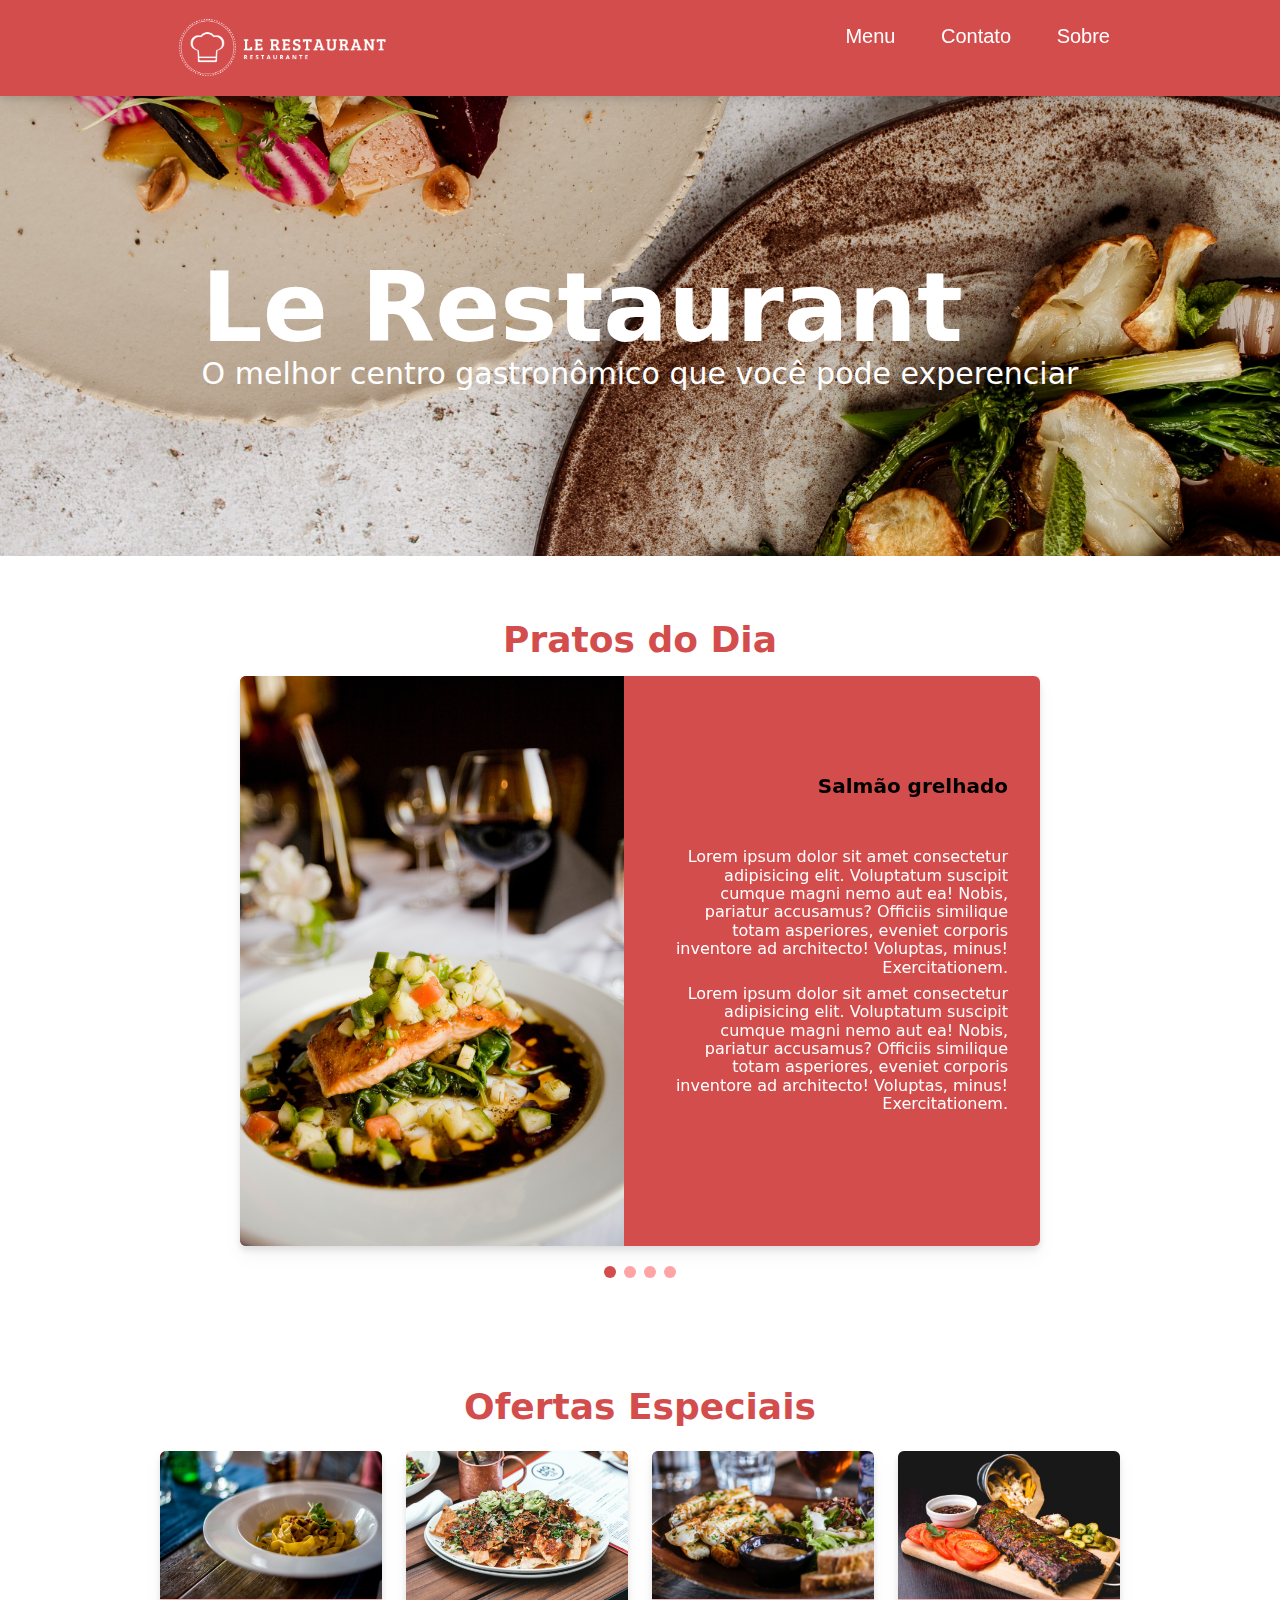
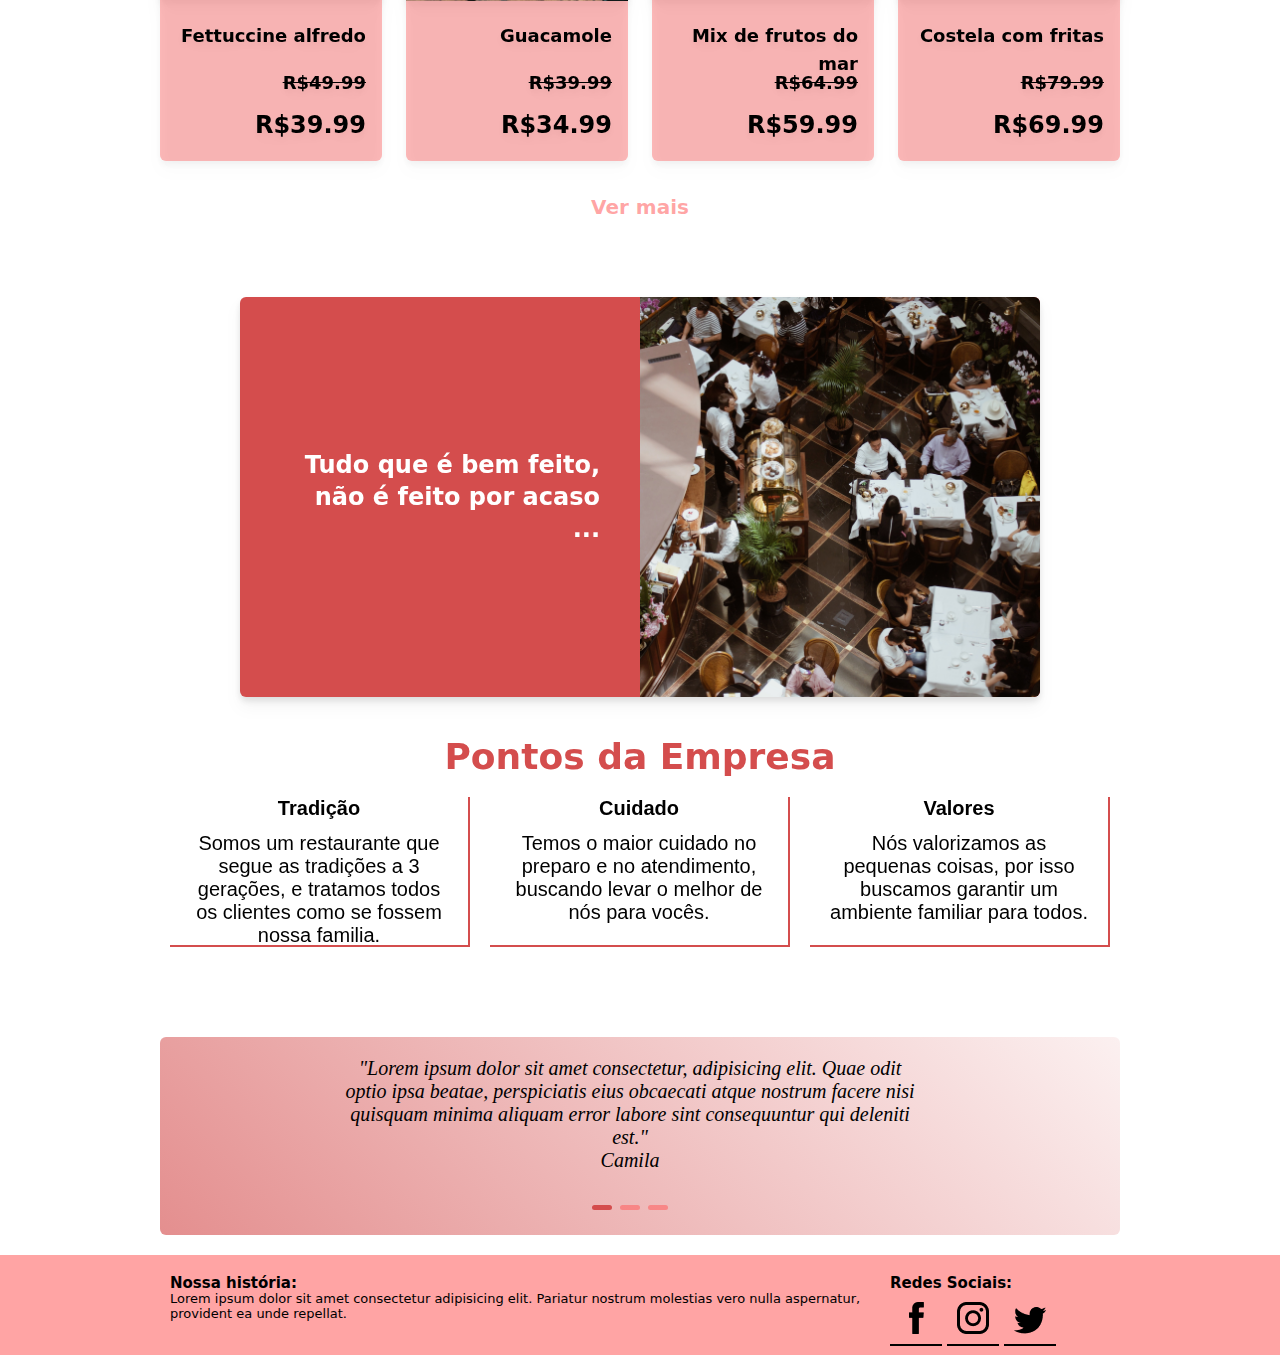
==== index.html @ f3f6143a "Organização dos arquivos src" ====
<!DOCTYPE html>
<html lang="pt-br">
  <head>
    <meta charset="UTF-8" />
    <meta http-equiv="X-UA-Compatible" content="IE=edge" />
    <meta name="viewport" content="width=device-width, initial-scale=1.0" />

    <title>Restaurante</title>

    <link rel="stylesheet" href="dist/output.css" />
    <link rel="stylesheet" href="css/style_raw.css" />
    <link rel="shortcut icon" href="img/favicon.ico" />

    <link
      rel="stylesheet"
      href="https://cdnjs.cloudflare.com/ajax/libs/font-awesome/4.7.0/css/font-awesome.min.css"
    />

    <script>
      document.documentElement.classList.add("js");
    </script>
  </head>

  <body>
    <header class="header drop-shadow-lg">
      <div class="container">
        <div class="nav-pc">
          <a href="index.html" class="grid-4 logo"
            ><img src="img/logo.png"
          /></a>
          <nav class="grid-12 navbar">
            <ul>
              <li><a href="src/menu.html">Menu</a></li>
              <li><a href="src/contato.html">Contato</a></li>
              <li><a href="src/sobre.html">Sobre</a></li>
            </ul>
          </nav>
        </div>

        <div class="nav-mb">
          <nav>
            <div class="navbar-h">
              <div class="container nav-container">
                <div>
                  <a href="src/home.html" class="grid-4 logo"
                    ><img src="img/logo.png"
                  /></a>
                </div>
                <input class="checkbox" type="checkbox" name="" id="" />
                <div class="hamburger-lines">
                  <span class="line line1"></span>
                  <span class="line line2"></span>
                  <span class="line line3"></span>
                </div>
                <div class="menu-items">
                  <a href="src/menu.html">Menu</a>
                  <a href="src/contato.html">Contato</a>
                  <a href="src/sobre.html">Sobre</a>
                </div>
              </div>
            </div>
          </nav>
        </div>
      </div>
    </header>

    <!--INTRODUÇÃO-->
    <div
      style="
        background: url(../img/prato-introducao.jpg) center no-repeat;
        width: 100%;
        background-size: cover;
        height: 460px;
      "
      data-anime="300"
      class="fadeInDown"
    >
      <div
        class="container max-w-5xl mx-auto px-4 h-full flex items-center justify-center"
      >
        <div>
          <h1
            data-anime="600"
            class="md:text-8xl text-6xl text-white font-extrabold fadeInDown"
          >
            Le Restaurant
          </h1>

          <p
            data-anime="900"
            class="md:text-3xl text-2xl text-white fadeInDown"
          >
            O melhor centro gastronômico que você pode experenciar
          </p>
        </div>
      </div>
    </div>
    <!--/ INTRODUÇÃO -->

    <!-- Pratos da Casa -->
    <div
      data-anime="1200"
      class="container flex items-center justify-center fadeInDown pratos-da-casa"
    >
      <div>
        <h2 class="mt-16 text-center font-extrabold text-4xl subtitulo">
          Pratos do Dia
        </h2>

        <ul class="my-4" data-slide="pratos-do-dia">
          <li>
            <div
              class="pratos-casa drop-shadow-lg rounded-md md:w-96 grid grid-gap-4 md:grid-cols-2 grid-rows-2"
            >
              <div class="rounded-md truncate flex items-center row-span-2">
                <img src="img/prato01.jpg" class="lg:w-96 sm:w-fit sm:h-fit" />
              </div>

              <div
                class="flex items-center md:text-right text-center md:px-0 px-40 py-10 md:py-24 grid grid-gap-2 md:h-max md:mr-8 ml-4"
              >
                <div class="text-xl font-extrabold md:mb-10">
                  Salmão grelhado
                </div>
                <div class="text-m font-medium mt-2">
                  <p>
                    Lorem ipsum dolor sit amet consectetur adipisicing elit.
                    Voluptatum suscipit cumque magni nemo aut ea! Nobis,
                    pariatur accusamus? Officiis similique totam asperiores,
                    eveniet corporis inventore ad architecto! Voluptas, minus!
                    Exercitationem.
                  </p>
                  <p class="mt-2">
                    Lorem ipsum dolor sit amet consectetur adipisicing elit.
                    Voluptatum suscipit cumque magni nemo aut ea! Nobis,
                    pariatur accusamus? Officiis similique totam asperiores,
                    eveniet corporis inventore ad architecto! Voluptas, minus!
                    Exercitationem.
                  </p>
                </div>
              </div>
            </div>
          </li>

          <li>
            <div
              class="pratos-casa drop-shadow-lg rounded-md md:w-96 grid grid-gap-4 md:grid-cols-2 grid-rows-2"
            >
              <div class="rounded-md truncate flex items-center row-span-2">
                <img src="img/prato02.jpg" class="lg:w-96 sm:w-fit sm:h-fit" />
              </div>

              <div
                class="flex items-center md:text-right text-center md:px-0 px-40 py-10 md:py-24 grid grid-gap-2 md:h-max md:mr-8 ml-4"
              >
                <div class="text-xl font-extrabold md:mb-10">
                  Torta de Frutas Vermelhas
                </div>
                <div class="text-m font-medium mt-2">
                  <p>
                    Lorem ipsum dolor sit amet consectetur adipisicing elit.
                    Voluptatum suscipit cumque magni nemo aut ea! Nobis,
                    pariatur accusamus? Officiis similique totam asperiores,
                    eveniet corporis inventore ad architecto! Voluptas, minus!
                    Exercitationem.
                  </p>
                  <p class="mt-2">
                    Lorem ipsum dolor sit amet consectetur adipisicing elit.
                    Voluptatum suscipit cumque magni nemo aut ea! Nobis,
                    pariatur accusamus? Officiis similique totam asperiores,
                    eveniet corporis inventore ad architecto! Voluptas, minus!
                    Exercitationem.
                  </p>
                </div>
              </div>
            </div>
          </li>

          <li>
            <div
              class="pratos-casa drop-shadow-lg rounded-md md:w-96 grid grid-gap-4 md:grid-cols-2 grid-rows-2"
            >
              <div class="rounded-md truncate flex items-center row-span-2">
                <img src="img/prato03.jpg" class="lg:w-96 sm:w-fit sm:h-fit" />
              </div>

              <div
                class="flex items-center md:text-right text-center md:px-0 px-40 py-10 md:py-24 grid grid-gap-2 md:h-max md:mr-8 ml-4"
              >
                <div class="text-xl font-extrabold md:mb-10">
                  Sanduíche Natural
                </div>
                <div class="text-m font-medium mt-2">
                  <p>
                    Lorem ipsum dolor sit amet consectetur adipisicing elit.
                    Voluptatum suscipit cumque magni nemo aut ea! Nobis,
                    pariatur accusamus? Officiis similique totam asperiores,
                    eveniet corporis inventore ad architecto! Voluptas, minus!
                    Exercitationem.
                  </p>
                  <p class="mt-2">
                    Lorem ipsum dolor sit amet consectetur adipisicing elit.
                    Voluptatum suscipit cumque magni nemo aut ea! Nobis,
                    pariatur accusamus? Officiis similique totam asperiores,
                    eveniet corporis inventore ad architecto! Voluptas, minus!
                    Exercitationem.
                  </p>
                </div>
              </div>
            </div>
          </li>

          <li>
            <div
              class="pratos-casa drop-shadow-lg rounded-md md:w-96 grid grid-gap-4 md:grid-cols-2 grid-rows-2"
            >
              <div class="rounded-md truncate flex items-center row-span-2">
                <img src="img/prato04.jpg" class="lg:w-96 sm:w-fit sm:h-fit" />
              </div>

              <div
                class="flex items-center md:text-right text-center md:px-0 px-40 py-10 md:py-24 grid grid-gap-2 md:h-max md:mr-8 ml-4"
              >
                <div class="text-xl font-extrabold md:mb-10">
                  Caldo de Abóbora
                </div>
                <div class="text-m font-medium mt-2">
                  <p>
                    Lorem ipsum dolor sit amet consectetur adipisicing elit.
                    Voluptatum suscipit cumque magni nemo aut ea! Nobis,
                    pariatur accusamus? Officiis similique totam asperiores,
                    eveniet corporis inventore ad architecto! Voluptas, minus!
                    Exercitationem.
                  </p>
                  <p class="mt-2">
                    Lorem ipsum dolor sit amet consectetur adipisicing elit.
                    Voluptatum suscipit cumque magni nemo aut ea! Nobis,
                    pariatur accusamus? Officiis similique totam asperiores,
                    eveniet corporis inventore ad architecto! Voluptas, minus!
                    Exercitationem.
                  </p>
                </div>
              </div>
            </div>
          </li>
        </ul>
      </div>
    </div>
    <!--/ Pratos da Casa -->

    <!-- Ofertas diárias-->
    <div class="container">
      <h2 class="mb-6 mt-16 text-center font-extrabold text-4xl subtitulo">
        Ofertas Especiais
      </h2>

      <div
        class="grid md:grid-cols-4 md:grid-rows-1 grid-cols-2 grid-rows-2 gap-6"
      >
        <div
          class="grid grid-rows-6 grid-gap-2 pratos-oferta drop-shadow-lg rounded-md"
        >
          <div class="row-span-3 rounded-t-md truncate">
            <img src="img/oferta01.jpg" />
          </div>
          <di class="text-right mt-4 mr-4">
            <p class="text-lg font-bold">Fettuccine alfredo</p>
          </di>
          <di class="text-right mt-3 mr-4">
            <p class="text-lg font-bold line-through">R$49.99</p>
          </di>
          <di class="text-right mr-4">
            <p class="text-2xl font-extrabold">R$39.99</p>
          </di>
        </div>

        <div
          class="grid grid-rows-6 grid-gap-2 pratos-oferta drop-shadow-lg rounded-md"
        >
          <div class="row-span-3 rounded-t-md truncate w-full">
            <img src="img/oferta02.jpg" />
          </div>
          <di class="text-right mt-4 mr-4">
            <p class="text-lg font-bold">Guacamole</p>
          </di>
          <di class="text-right mt-3 mr-4">
            <p class="text-lg font-bold line-through">R$39.99</p>
          </di>
          <di class="text-right mr-4">
            <p class="text-2xl font-extrabold">R$34.99</p>
          </di>
        </div>

        <div
          class="grid grid-rows-6 grid-gap-2 pratos-oferta drop-shadow-lg rounded-md"
        >
          <div class="row-span-3 rounded-t-md truncate">
            <img src="img/oferta03.jpg" />
          </div>
          <di class="text-right mt-4 mr-4">
            <p class="text-lg font-bold">Mix de frutos do mar</p>
          </di>
          <di class="text-right mt-3 mr-4">
            <p class="text-lg font-bold line-through">R$64.99</p>
          </di>
          <di class="text-right mr-4">
            <p class="text-2xl font-extrabold">R$59.99</p>
          </di>
        </div>

        <div
          class="grid grid-rows-6 grid-gap-2 pratos-oferta drop-shadow-lg rounded-md"
        >
          <div class="row-span-3 rounded-t-md truncate">
            <img src="img/oferta04.jpg" />
          </div>
          <di class="text-right mt-4 mr-4">
            <p class="text-lg font-bold">Costela com fritas</p>
          </di>
          <di class="text-right mt-3 mr-4">
            <p class="text-lg font-bold line-through">R$79.99</p>
          </di>
          <di class="text-right mr-4">
            <p class="text-2xl font-extrabold">R$69.99</p>
          </di>
        </div>
      </div>

      <div class="show-more flex justify-center items-center">
        <a href="src/menu.html">
          <button
            class="btn flex justify-center items-center text-xl font-extrabold px-4 py-8"
          >
            Ver mais
          </button>
        </a>
      </div>
    </div>
    <!--/ Ofertas diárias-->

    <!-- Chamada da apresentação -->
    <div class="container flex items-center justify-center fadeInDown">
      <div
        class="mt-16 call-apres drop-shadow-lg rounded-md grid grid-gap-4 grid-cols-2"
      >
        <div class="flex items-center text-right mx-10">
          <div class="text-2xl text-white font-extrabold">
            Tudo que é bem feito, não é feito por acaso ...
          </div>
        </div>

        <div class="rounded-r-md truncate">
          <img src="img/restaurante.jpg" class="md:w-full" />
        </div>
      </div>
    </div>
    <!--/ Chamada da apresentação -->

    <!-- Pontos da Empresa -->
    <div class="container pontos">
      <div class="grid-16 titulo">
        <h2 class="text-center font-extrabold text-4xl subtitulo">
          Pontos da Empresa
        </h2>
      </div>
      <div class="grid-1-3 pts">
        <h2 class="pb-3"><b>Tradição</b></h2>
        <p>
          Somos um restaurante que segue as tradições a 3 gerações, e tratamos
          todos os clientes como se fossem nossa familia.
        </p>
      </div>
      <div class="grid-1-3 pts">
        <h2 class="pb-3"><b>Cuidado</b></h2>
        <p>
          Temos o maior cuidado no preparo e no atendimento, buscando levar o
          melhor de nós para vocês.
        </p>
      </div>
      <div class="grid-1-3 pts">
        <h2 class="pb-3"><b>Valores</b></h2>
        <p>
          Nós valorizamos as pequenas coisas, por isso buscamos garantir um
          ambiente familiar para todos.
        </p>
      </div>
    </div>
    <!-- pontos empresa -->

    <!-- comentarios clientes -->
    <div class="container coment rounded-md italic mb-32 mt-16">
      <div>
        <ul data-slide="comentarios">
          <li>
            <div class="grid-10">
              <blockquote>
                <p class="titulo-cite">
                  "Lorem ipsum dolor sit amet consectetur, adipisicing elit.
                  Quae odit optio ipsa beatae, perspiciatis eius obcaecati atque
                  nostrum facere nisi quisquam minima aliquam error labore sint
                  consequuntur qui deleniti est."
                </p>
                <cite>Camila </cite>
              </blockquote>
            </div>
          </li>
          <li>
            <div class="grid-10">
              <blockquote>
                <p>
                  "Lorem ipsum dolor sit amet consectetur, adipisicing elit.
                  Quae odit optio ipsa beatae, perspiciatis eius obcaecati atque
                  nostrum facere nisi quisquam minima aliquam error labore sint
                  consequuntur qui deleniti est."
                </p>
                <cite>Maria</cite>
              </blockquote>
            </div>
          </li>
          <li>
            <div class="grid-10">
              <blockquote>
                <p>
                  "Lorem ipsum dolor sit amet consectetur, adipisicing elit.
                  Quae odit optio ipsa beatae, perspiciatis eius obcaecati atque
                  nostrum facere nisi quisquam minima aliquam error labore sint
                  consequuntur qui deleniti est."
                </p>
                <cite>Braga</cite>
              </blockquote>
            </div>
          </li>
        </ul>
      </div>
    </div>

    <footer class="footer">
      <div class="container">
        <div class="footer-contato grid-12">
          <h2>Nossa história:</h2>
          <p>
            Lorem ipsum dolor sit amet consectetur adipisicing elit. Pariatur
            nostrum molestias vero nulla aspernatur, provident ea unde repellat.
          </p>
        </div>
        <div class="footer_redes grid-4">
          <h2 class="t-social">Redes Sociais:</h2>
          <ul>
            <li class="social">
              <a href="#"
                ><img src="img/redes-sociais/facebook 3.png" alt="Facebook"
              /></a>
            </li>
            <li class="social">
              <a href="#"
                ><img src="img/redes-sociais/instagram 1.png" alt=""
              /></a>
            </li>
            <li class="social">
              <a href="#"><img src="img/redes-sociais/Vector.png" alt="" /></a>
            </li>
          </ul>
        </div>
      </div>
    </footer>

    <script src="js/simple-slide.js"></script>
    <script src="js/hidden-content.js"></script>
    <script src="js/simple-anime.js"></script>
    <script src="js/script.js"></script>
  </body>
</html>
---- dist/output.css ----
/*
! tailwindcss v3.1.4 | MIT License | https://tailwindcss.com
*/

/*
1. Prevent padding and border from affecting element width. (https://github.com/mozdevs/cssremedy/issues/4)
2. Allow adding a border to an element by just adding a border-width. (https://github.com/tailwindcss/tailwindcss/pull/116)
*/

*,
::before,
::after {
  box-sizing: border-box;
  /* 1 */
  border-width: 0;
  /* 2 */
  border-style: solid;
  /* 2 */
  border-color: #e5e7eb;
  /* 2 */
}

::before,
::after {
  --tw-content: '';
}

/*
1. Use a consistent sensible line-height in all browsers.
2. Prevent adjustments of font size after orientation changes in iOS.
3. Use a more readable tab size.
4. Use the user's configured `sans` font-family by default.
*/

html {
  line-height: 1.5;
  /* 1 */
  -webkit-text-size-adjust: 100%;
  /* 2 */
  -moz-tab-size: 4;
  /* 3 */
  -o-tab-size: 4;
     tab-size: 4;
  /* 3 */
  font-family: ui-sans-serif, system-ui, -apple-system, BlinkMacSystemFont, "Segoe UI", Roboto, "Helvetica Neue", Arial, "Noto Sans", sans-serif, "Apple Color Emoji", "Segoe UI Emoji", "Segoe UI Symbol", "Noto Color Emoji";
  /* 4 */
}

/*
1. Remove the margin in all browsers.
2. Inherit line-height from `html` so users can set them as a class directly on the `html` element.
*/

body {
  margin: 0;
  /* 1 */
  line-height: inherit;
  /* 2 */
}

/*
1. Add the correct height in Firefox.
2. Correct the inheritance of border color in Firefox. (https://bugzilla.mozilla.org/show_bug.cgi?id=190655)
3. Ensure horizontal rules are visible by default.
*/

hr {
  height: 0;
  /* 1 */
  color: inherit;
  /* 2 */
  border-top-width: 1px;
  /* 3 */
}

/*
Add the correct text decoration in Chrome, Edge, and Safari.
*/

abbr:where([title]) {
  -webkit-text-decoration: underline dotted;
          text-decoration: underline dotted;
}

/*
Remove the default font size and weight for headings.
*/

h1,
h2,
h3,
h4,
h5,
h6 {
  font-size: inherit;
  font-weight: inherit;
}

/*
Reset links to optimize for opt-in styling instead of opt-out.
*/

a {
  color: inherit;
  text-decoration: inherit;
}

/*
Add the correct font weight in Edge and Safari.
*/

b,
strong {
  font-weight: bolder;
}

/*
1. Use the user's configured `mono` font family by default.
2. Correct the odd `em` font sizing in all browsers.
*/

code,
kbd,
samp,
pre {
  font-family: ui-monospace, SFMono-Regular, Menlo, Monaco, Consolas, "Liberation Mono", "Courier New", monospace;
  /* 1 */
  font-size: 1em;
  /* 2 */
}

/*
Add the correct font size in all browsers.
*/

small {
  font-size: 80%;
}

/*
Prevent `sub` and `sup` elements from affecting the line height in all browsers.
*/

sub,
sup {
  font-size: 75%;
  line-height: 0;
  position: relative;
  vertical-align: baseline;
}

sub {
  bottom: -0.25em;
}

sup {
  top: -0.5em;
}

/*
1. Remove text indentation from table contents in Chrome and Safari. (https://bugs.chromium.org/p/chromium/issues/detail?id=999088, https://bugs.webkit.org/show_bug.cgi?id=201297)
2. Correct table border color inheritance in all Chrome and Safari. (https://bugs.chromium.org/p/chromium/issues/detail?id=935729, https://bugs.webkit.org/show_bug.cgi?id=195016)
3. Remove gaps between table borders by default.
*/

table {
  text-indent: 0;
  /* 1 */
  border-color: inherit;
  /* 2 */
  border-collapse: collapse;
  /* 3 */
}

/*
1. Change the font styles in all browsers.
2. Remove the margin in Firefox and Safari.
3. Remove default padding in all browsers.
*/

button,
input,
optgroup,
select,
textarea {
  font-family: inherit;
  /* 1 */
  font-size: 100%;
  /* 1 */
  font-weight: inherit;
  /* 1 */
  line-height: inherit;
  /* 1 */
  color: inherit;
  /* 1 */
  margin: 0;
  /* 2 */
  padding: 0;
  /* 3 */
}

/*
Remove the inheritance of text transform in Edge and Firefox.
*/

button,
select {
  text-transform: none;
}

/*
1. Correct the inability to style clickable types in iOS and Safari.
2. Remove default button styles.
*/

button,
[type='button'],
[type='reset'],
[type='submit'] {
  -webkit-appearance: button;
  /* 1 */
  background-color: transparent;
  /* 2 */
  background-image: none;
  /* 2 */
}

/*
Use the modern Firefox focus style for all focusable elements.
*/

:-moz-focusring {
  outline: auto;
}

/*
Remove the additional `:invalid` styles in Firefox. (https://github.com/mozilla/gecko-dev/blob/2f9eacd9d3d995c937b4251a5557d95d494c9be1/layout/style/res/forms.css#L728-L737)
*/

:-moz-ui-invalid {
  box-shadow: none;
}

/*
Add the correct vertical alignment in Chrome and Firefox.
*/

progress {
  vertical-align: baseline;
}

/*
Correct the cursor style of increment and decrement buttons in Safari.
*/

::-webkit-inner-spin-button,
::-webkit-outer-spin-button {
  height: auto;
}

/*
1. Correct the odd appearance in Chrome and Safari.
2. Correct the outline style in Safari.
*/

[type='search'] {
  -webkit-appearance: textfield;
  /* 1 */
  outline-offset: -2px;
  /* 2 */
}

/*
Remove the inner padding in Chrome and Safari on macOS.
*/

::-webkit-search-decoration {
  -webkit-appearance: none;
}

/*
1. Correct the inability to style clickable types in iOS and Safari.
2. Change font properties to `inherit` in Safari.
*/

::-webkit-file-upload-button {
  -webkit-appearance: button;
  /* 1 */
  font: inherit;
  /* 2 */
}

/*
Add the correct display in Chrome and Safari.
*/

summary {
  display: list-item;
}

/*
Removes the default spacing and border for appropriate elements.
*/

blockquote,
dl,
dd,
h1,
h2,
h3,
h4,
h5,
h6,
hr,
figure,
p,
pre {
  margin: 0;
}

fieldset {
  margin: 0;
  padding: 0;
}

legend {
  padding: 0;
}

ol,
ul,
menu {
  list-style: none;
  margin: 0;
  padding: 0;
}

/*
Prevent resizing textareas horizontally by default.
*/

textarea {
  resize: vertical;
}

/*
1. Reset the default placeholder opacity in Firefox. (https://github.com/tailwindlabs/tailwindcss/issues/3300)
2. Set the default placeholder color to the user's configured gray 400 color.
*/

input::-moz-placeholder, textarea::-moz-placeholder {
  opacity: 1;
  /* 1 */
  color: #9ca3af;
  /* 2 */
}

input:-ms-input-placeholder, textarea:-ms-input-placeholder {
  opacity: 1;
  /* 1 */
  color: #9ca3af;
  /* 2 */
}

input::placeholder,
textarea::placeholder {
  opacity: 1;
  /* 1 */
  color: #9ca3af;
  /* 2 */
}

/*
Set the default cursor for buttons.
*/

button,
[role="button"] {
  cursor: pointer;
}

/*
Make sure disabled buttons don't get the pointer cursor.
*/

:disabled {
  cursor: default;
}

/*
1. Make replaced elements `display: block` by default. (https://github.com/mozdevs/cssremedy/issues/14)
2. Add `vertical-align: middle` to align replaced elements more sensibly by default. (https://github.com/jensimmons/cssremedy/issues/14#issuecomment-634934210)
   This can trigger a poorly considered lint error in some tools but is included by design.
*/

img,
svg,
video,
canvas,
audio,
iframe,
embed,
object {
  display: block;
  /* 1 */
  vertical-align: middle;
  /* 2 */
}

/*
Constrain images and videos to the parent width and preserve their intrinsic aspect ratio. (https://github.com/mozdevs/cssremedy/issues/14)
*/

img,
video {
  max-width: 100%;
  height: auto;
}

*, ::before, ::after {
  --tw-border-spacing-x: 0;
  --tw-border-spacing-y: 0;
  --tw-translate-x: 0;
  --tw-translate-y: 0;
  --tw-rotate: 0;
  --tw-skew-x: 0;
  --tw-skew-y: 0;
  --tw-scale-x: 1;
  --tw-scale-y: 1;
  --tw-pan-x:  ;
  --tw-pan-y:  ;
  --tw-pinch-zoom:  ;
  --tw-scroll-snap-strictness: proximity;
  --tw-ordinal:  ;
  --tw-slashed-zero:  ;
  --tw-numeric-figure:  ;
  --tw-numeric-spacing:  ;
  --tw-numeric-fraction:  ;
  --tw-ring-inset:  ;
  --tw-ring-offset-width: 0px;
  --tw-ring-offset-color: #fff;
  --tw-ring-color: rgb(59 130 246 / 0.5);
  --tw-ring-offset-shadow: 0 0 #0000;
  --tw-ring-shadow: 0 0 #0000;
  --tw-shadow: 0 0 #0000;
  --tw-shadow-colored: 0 0 #0000;
  --tw-blur:  ;
  --tw-brightness:  ;
  --tw-contrast:  ;
  --tw-grayscale:  ;
  --tw-hue-rotate:  ;
  --tw-invert:  ;
  --tw-saturate:  ;
  --tw-sepia:  ;
  --tw-drop-shadow:  ;
  --tw-backdrop-blur:  ;
  --tw-backdrop-brightness:  ;
  --tw-backdrop-contrast:  ;
  --tw-backdrop-grayscale:  ;
  --tw-backdrop-hue-rotate:  ;
  --tw-backdrop-invert:  ;
  --tw-backdrop-opacity:  ;
  --tw-backdrop-saturate:  ;
  --tw-backdrop-sepia:  ;
}

::-webkit-backdrop {
  --tw-border-spacing-x: 0;
  --tw-border-spacing-y: 0;
  --tw-translate-x: 0;
  --tw-translate-y: 0;
  --tw-rotate: 0;
  --tw-skew-x: 0;
  --tw-skew-y: 0;
  --tw-scale-x: 1;
  --tw-scale-y: 1;
  --tw-pan-x:  ;
  --tw-pan-y:  ;
  --tw-pinch-zoom:  ;
  --tw-scroll-snap-strictness: proximity;
  --tw-ordinal:  ;
  --tw-slashed-zero:  ;
  --tw-numeric-figure:  ;
  --tw-numeric-spacing:  ;
  --tw-numeric-fraction:  ;
  --tw-ring-inset:  ;
  --tw-ring-offset-width: 0px;
  --tw-ring-offset-color: #fff;
  --tw-ring-color: rgb(59 130 246 / 0.5);
  --tw-ring-offset-shadow: 0 0 #0000;
  --tw-ring-shadow: 0 0 #0000;
  --tw-shadow: 0 0 #0000;
  --tw-shadow-colored: 0 0 #0000;
  --tw-blur:  ;
  --tw-brightness:  ;
  --tw-contrast:  ;
  --tw-grayscale:  ;
  --tw-hue-rotate:  ;
  --tw-invert:  ;
  --tw-saturate:  ;
  --tw-sepia:  ;
  --tw-drop-shadow:  ;
  --tw-backdrop-blur:  ;
  --tw-backdrop-brightness:  ;
  --tw-backdrop-contrast:  ;
  --tw-backdrop-grayscale:  ;
  --tw-backdrop-hue-rotate:  ;
  --tw-backdrop-invert:  ;
  --tw-backdrop-opacity:  ;
  --tw-backdrop-saturate:  ;
  --tw-backdrop-sepia:  ;
}

::backdrop {
  --tw-border-spacing-x: 0;
  --tw-border-spacing-y: 0;
  --tw-translate-x: 0;
  --tw-translate-y: 0;
  --tw-rotate: 0;
  --tw-skew-x: 0;
  --tw-skew-y: 0;
  --tw-scale-x: 1;
  --tw-scale-y: 1;
  --tw-pan-x:  ;
  --tw-pan-y:  ;
  --tw-pinch-zoom:  ;
  --tw-scroll-snap-strictness: proximity;
  --tw-ordinal:  ;
  --tw-slashed-zero:  ;
  --tw-numeric-figure:  ;
  --tw-numeric-spacing:  ;
  --tw-numeric-fraction:  ;
  --tw-ring-inset:  ;
  --tw-ring-offset-width: 0px;
  --tw-ring-offset-color: #fff;
  --tw-ring-color: rgb(59 130 246 / 0.5);
  --tw-ring-offset-shadow: 0 0 #0000;
  --tw-ring-shadow: 0 0 #0000;
  --tw-shadow: 0 0 #0000;
  --tw-shadow-colored: 0 0 #0000;
  --tw-blur:  ;
  --tw-brightness:  ;
  --tw-contrast:  ;
  --tw-grayscale:  ;
  --tw-hue-rotate:  ;
  --tw-invert:  ;
  --tw-saturate:  ;
  --tw-sepia:  ;
  --tw-drop-shadow:  ;
  --tw-backdrop-blur:  ;
  --tw-backdrop-brightness:  ;
  --tw-backdrop-contrast:  ;
  --tw-backdrop-grayscale:  ;
  --tw-backdrop-hue-rotate:  ;
  --tw-backdrop-invert:  ;
  --tw-backdrop-opacity:  ;
  --tw-backdrop-saturate:  ;
  --tw-backdrop-sepia:  ;
}

.container {
  width: 100%;
}

@media (min-width: 640px) {
  .container {
    max-width: 640px;
  }
}

@media (min-width: 768px) {
  .container {
    max-width: 768px;
  }
}

@media (min-width: 1024px) {
  .container {
    max-width: 1024px;
  }
}

@media (min-width: 1280px) {
  .container {
    max-width: 1280px;
  }
}

@media (min-width: 1536px) {
  .container {
    max-width: 1536px;
  }
}

.col-span-2 {
  grid-column: span 2 / span 2;
}

.row-span-2 {
  grid-row: span 2 / span 2;
}

.row-span-3 {
  grid-row: span 3 / span 3;
}

.m-10 {
  margin: 2.5rem;
}

.mx-auto {
  margin-left: auto;
  margin-right: auto;
}

.my-4 {
  margin-top: 1rem;
  margin-bottom: 1rem;
}

.mx-10 {
  margin-left: 2.5rem;
  margin-right: 2.5rem;
}

.my-16 {
  margin-top: 4rem;
  margin-bottom: 4rem;
}

.mt-16 {
  margin-top: 4rem;
}

.ml-4 {
  margin-left: 1rem;
}

.mt-2 {
  margin-top: 0.5rem;
}

.mb-6 {
  margin-bottom: 1.5rem;
}

.mt-4 {
  margin-top: 1rem;
}

.mr-4 {
  margin-right: 1rem;
}

.mt-3 {
  margin-top: 0.75rem;
}

.mb-32 {
  margin-bottom: 8rem;
}

.flex {
  display: flex;
}

.grid {
  display: grid;
}

.h-full {
  height: 100%;
}

.w-full {
  width: 100%;
}

.max-w-5xl {
  max-width: 64rem;
}

.grid-cols-2 {
  grid-template-columns: repeat(2, minmax(0, 1fr));
}

.grid-cols-1 {
  grid-template-columns: repeat(1, minmax(0, 1fr));
}

.grid-cols-3 {
  grid-template-columns: repeat(3, minmax(0, 1fr));
}

.grid-rows-2 {
  grid-template-rows: repeat(2, minmax(0, 1fr));
}

.grid-rows-6 {
  grid-template-rows: repeat(6, minmax(0, 1fr));
}

.grid-rows-3 {
  grid-template-rows: repeat(3, minmax(0, 1fr));
}

.grid-rows-4 {
  grid-template-rows: repeat(4, minmax(0, 1fr));
}

.items-center {
  align-items: center;
}

.justify-center {
  justify-content: center;
}

.gap-6 {
  gap: 1.5rem;
}

.gap-4 {
  gap: 1rem;
}

.gap-8 {
  gap: 2rem;
}

.truncate {
  overflow: hidden;
  text-overflow: ellipsis;
  white-space: nowrap;
}

.rounded-md {
  border-radius: 0.375rem;
}

.rounded-t-md {
  border-top-left-radius: 0.375rem;
  border-top-right-radius: 0.375rem;
}

.rounded-r-md {
  border-top-right-radius: 0.375rem;
  border-bottom-right-radius: 0.375rem;
}

.px-4 {
  padding-left: 1rem;
  padding-right: 1rem;
}

.px-40 {
  padding-left: 10rem;
  padding-right: 10rem;
}

.py-10 {
  padding-top: 2.5rem;
  padding-bottom: 2.5rem;
}

.py-8 {
  padding-top: 2rem;
  padding-bottom: 2rem;
}

.pb-3 {
  padding-bottom: 0.75rem;
}

.pb-10 {
  padding-bottom: 2.5rem;
}

.text-center {
  text-align: center;
}

.text-right {
  text-align: right;
}

.text-6xl {
  font-size: 3.75rem;
  line-height: 1;
}

.text-2xl {
  font-size: 1.5rem;
  line-height: 2rem;
}

.text-4xl {
  font-size: 2.25rem;
  line-height: 2.5rem;
}

.text-xl {
  font-size: 1.25rem;
  line-height: 1.75rem;
}

.text-lg {
  font-size: 1.125rem;
  line-height: 1.75rem;
}

.text-8xl {
  font-size: 6rem;
  line-height: 1;
}

.text-3xl {
  font-size: 1.875rem;
  line-height: 2.25rem;
}

.font-extrabold {
  font-weight: 800;
}

.font-medium {
  font-weight: 500;
}

.font-bold {
  font-weight: 700;
}

.italic {
  font-style: italic;
}

.text-white {
  --tw-text-opacity: 1;
  color: rgb(255 255 255 / var(--tw-text-opacity));
}

.line-through {
  -webkit-text-decoration-line: line-through;
          text-decoration-line: line-through;
}

.drop-shadow-lg {
  --tw-drop-shadow: drop-shadow(0 10px 8px rgb(0 0 0 / 0.04)) drop-shadow(0 4px 3px rgb(0 0 0 / 0.1));
  filter: var(--tw-blur) var(--tw-brightness) var(--tw-contrast) var(--tw-grayscale) var(--tw-hue-rotate) var(--tw-invert) var(--tw-saturate) var(--tw-sepia) var(--tw-drop-shadow);
}

.drop-shadow-2xl {
  --tw-drop-shadow: drop-shadow(0 25px 25px rgb(0 0 0 / 0.15));
  filter: var(--tw-blur) var(--tw-brightness) var(--tw-contrast) var(--tw-grayscale) var(--tw-hue-rotate) var(--tw-invert) var(--tw-saturate) var(--tw-sepia) var(--tw-drop-shadow);
}

@media (min-width: 640px) {
  .sm\:h-fit {
    height: -webkit-fit-content;
    height: -moz-fit-content;
    height: fit-content;
  }

  .sm\:w-fit {
    width: -webkit-fit-content;
    width: -moz-fit-content;
    width: fit-content;
  }
}

@media (min-width: 768px) {
  .md\:col-span-2 {
    grid-column: span 2 / span 2;
  }

  .md\:mr-8 {
    margin-right: 2rem;
  }

  .md\:mb-10 {
    margin-bottom: 2.5rem;
  }

  .md\:h-max {
    height: -webkit-max-content;
    height: -moz-max-content;
    height: max-content;
  }

  .md\:w-96 {
    width: 24rem;
  }

  .md\:w-full {
    width: 100%;
  }

  .md\:grid-cols-2 {
    grid-template-columns: repeat(2, minmax(0, 1fr));
  }

  .md\:grid-cols-4 {
    grid-template-columns: repeat(4, minmax(0, 1fr));
  }

  .md\:grid-rows-1 {
    grid-template-rows: repeat(1, minmax(0, 1fr));
  }

  .md\:grid-rows-3 {
    grid-template-rows: repeat(3, minmax(0, 1fr));
  }

  .md\:grid-rows-4 {
    grid-template-rows: repeat(4, minmax(0, 1fr));
  }

  .md\:px-0 {
    padding-left: 0px;
    padding-right: 0px;
  }

  .md\:py-24 {
    padding-top: 6rem;
    padding-bottom: 6rem;
  }

  .md\:text-right {
    text-align: right;
  }

  .md\:text-8xl {
    font-size: 6rem;
    line-height: 1;
  }

  .md\:text-3xl {
    font-size: 1.875rem;
    line-height: 2.25rem;
  }
}

@media (min-width: 1024px) {
  .lg\:w-96 {
    width: 24rem;
  }
}
---- css/style_raw.css ----
/*! normalize.css v8.0.1 | MIT License | github.com/necolas/normalize.css */

/* Document
   ========================================================================== */

/**
 * 1. Correct the line height in all browsers.
 * 2. Prevent adjustments of font size after orientation changes in iOS.
 */

html {
  line-height: 1.15; /* 1 */
  -webkit-text-size-adjust: 100%; /* 2 */
}

/* Sections
   ========================================================================== */

/**
 * Remove the margin in all browsers.
 */

body {
  margin: 0;
}

/**
 * Render the `main` element consistently in IE.
 */

main {
  display: block;
}

/**
 * Correct the font size and margin on `h1` elements within `section` and
 * `article` contexts in Chrome, Firefox, and Safari.
 */

h1 {
  font-size: 2em;
  margin: 0.67em 0;
}

/* Grouping content
   ========================================================================== */

/**
 * 1. Add the correct box sizing in Firefox.
 * 2. Show the overflow in Edge and IE.
 */

hr {
  box-sizing: content-box; /* 1 */
  height: 0; /* 1 */
  overflow: visible; /* 2 */
}

/**
 * 1. Correct the inheritance and scaling of font size in all browsers.
 * 2. Correct the odd `em` font sizing in all browsers.
 */

pre {
  font-family: monospace, monospace; /* 1 */
  font-size: 1em; /* 2 */
}

/* Text-level semantics
   ========================================================================== */

/**
 * Remove the gray background on active links in IE 10.
 */

a {
  background-color: transparent;
}

/**
 * 1. Remove the bottom border in Chrome 57-
 * 2. Add the correct text decoration in Chrome, Edge, IE, Opera, and Safari.
 */

abbr[title] {
  border-bottom: none; /* 1 */
  text-decoration: underline; /* 2 */
  text-decoration: underline dotted; /* 2 */
}

/**
 * Add the correct font weight in Chrome, Edge, and Safari.
 */

b,
strong {
  font-weight: bolder;
}

/**
 * 1. Correct the inheritance and scaling of font size in all browsers.
 * 2. Correct the odd `em` font sizing in all browsers.
 */

code,
kbd,
samp {
  font-family: monospace, monospace; /* 1 */
  font-size: 1em; /* 2 */
}

/**
 * Add the correct font size in all browsers.
 */

small {
  font-size: 80%;
}

/**
 * Prevent `sub` and `sup` elements from affecting the line height in
 * all browsers.
 */

sub,
sup {
  font-size: 75%;
  line-height: 0;
  position: relative;
  vertical-align: baseline;
}

sub {
  bottom: -0.25em;
}

sup {
  top: -0.5em;
}

/* Embedded content
   ========================================================================== */

/**
 * Remove the border on images inside links in IE 10.
 */

img {
  border-style: none;
}

/* Forms
   ========================================================================== */

/**
 * 1. Change the font styles in all browsers.
 * 2. Remove the margin in Firefox and Safari.
 */

button,
input,
optgroup,
select,
textarea {
  font-family: inherit; /* 1 */
  font-size: 100%; /* 1 */
  line-height: 1.15; /* 1 */
  margin: 0; /* 2 */
}

/**
 * Show the overflow in IE.
 * 1. Show the overflow in Edge.
 */

button,
input {
  /* 1 */
  overflow: visible;
}

/**
 * Remove the inheritance of text transform in Edge, Firefox, and IE.
 * 1. Remove the inheritance of text transform in Firefox.
 */

button,
select {
  /* 1 */
  text-transform: none;
}

/**
 * Correct the inability to style clickable types in iOS and Safari.
 */

button,
[type="button"],
[type="reset"],
[type="submit"] {
  -webkit-appearance: button;
}

/**
 * Remove the inner border and padding in Firefox.
 */

button::-moz-focus-inner,
[type="button"]::-moz-focus-inner,
[type="reset"]::-moz-focus-inner,
[type="submit"]::-moz-focus-inner {
  border-style: none;
  padding: 0;
}

/**
 * Restore the focus styles unset by the previous rule.
 */

button:-moz-focusring,
[type="button"]:-moz-focusring,
[type="reset"]:-moz-focusring,
[type="submit"]:-moz-focusring {
  outline: 1px dotted ButtonText;
}

/**
 * Correct the padding in Firefox.
 */

fieldset {
  padding: 0.35em 0.75em 0.625em;
}

/**
 * 1. Correct the text wrapping in Edge and IE.
 * 2. Correct the color inheritance from `fieldset` elements in IE.
 * 3. Remove the padding so developers are not caught out when they zero out
 *    `fieldset` elements in all browsers.
 */

legend {
  box-sizing: border-box; /* 1 */
  color: inherit; /* 2 */
  display: table; /* 1 */
  max-width: 100%; /* 1 */
  padding: 0; /* 3 */
  white-space: normal; /* 1 */
}

/**
 * Add the correct vertical alignment in Chrome, Firefox, and Opera.
 */

progress {
  vertical-align: baseline;
}

/**
 * Remove the default vertical scrollbar in IE 10+.
 */

textarea {
  overflow: auto;
}

/**
 * 1. Add the correct box sizing in IE 10.
 * 2. Remove the padding in IE 10.
 */

[type="checkbox"],
[type="radio"] {
  box-sizing: border-box; /* 1 */
  padding: 0; /* 2 */
}

/**
 * Correct the cursor style of increment and decrement buttons in Chrome.
 */

[type="number"]::-webkit-inner-spin-button,
[type="number"]::-webkit-outer-spin-button {
  height: auto;
}

/**
 * 1. Correct the odd appearance in Chrome and Safari.
 * 2. Correct the outline style in Safari.
 */

[type="search"] {
  -webkit-appearance: textfield; /* 1 */
  outline-offset: -2px; /* 2 */
}

/**
 * Remove the inner padding in Chrome and Safari on macOS.
 */

[type="search"]::-webkit-search-decoration {
  -webkit-appearance: none;
}

/**
 * 1. Correct the inability to style clickable types in iOS and Safari.
 * 2. Change font properties to `inherit` in Safari.
 */

::-webkit-file-upload-button {
  -webkit-appearance: button; /* 1 */
  font: inherit; /* 2 */
}

/* Interactive
   ========================================================================== */

/*
 * Add the correct display in Edge, IE 10+, and Firefox.
 */

details {
  display: block;
}

/*
 * Add the correct display in all browsers.
 */

summary {
  display: list-item;
}

/* Misc
   ========================================================================== */

/**
 * Add the correct display in IE 10+.
 */

template {
  display: none;
}

/**
 * Add the correct display in IE 10.
 */

[hidden] {
  display: none;
}

/* ==========================================================================
   Reset
   ========================================================================== */

/**
 * Remove anchor text-decoration
 */

a {
  text-decoration: none;
}

/**
 * Remove list-style
 */

ol,
ul {
  list-style: none;
}

html,
body,
div,
span,
iframe,
h1,
h2,
h3,
h4,
h5,
h6,
p,
blockquote,
a,
em,
img,
dl,
dt,
dd,
ol,
ul,
li,
fieldset,
form,
label,
legend,
article,
footer,
header,
nav,
section,
main {
  margin: 0;
  padding: 0;
  border: 0;
  vertical-align: baseline;
}

h1,
h2,
h3,
h4,
h5,
h6,
p,
a,
ul {
  font-size: 1em;
  font-weight: normal;
}

*,
*:before,
*:after {
  -webkit-box-sizing: border-box;
  -moz-box-sizing: border-box;
  box-sizing: border-box;
}

.container {
  width: 960px;
  margin: 0 auto;
  padding: 0px;
  position: relative;
}

.container:after,
.container:before {
  content: " ";
  display: table;
}

.container:after {
  clear: both;
}

.grid-1,
.grid-2,
.grid-3,
.grid-4,
.grid-5,
.grid-6,
.grid-7,
.grid-8,
.grid-9,
.grid-10,
.grid-11,
.grid-12,
.grid-13,
.grid-14,
.grid-15,
.grid-16,
.grid-1-3 {
  float: left;
  margin-left: 10px;
  margin-right: 10px;
}

.grid-1 {
  width: 40px;
}
.grid-2 {
  width: 100px;
}
.grid-3 {
  width: 160px;
}
.grid-4 {
  width: 220px;
}
.grid-5 {
  width: 280px;
}
.grid-6 {
  width: 340px;
}
.grid-7 {
  width: 400px;
}
.grid-8 {
  width: 460px;
}
.grid-9 {
  width: 520px;
}
.grid-10 {
  width: 580px;
}
.grid-11 {
  width: 640px;
}
.grid-12 {
  width: 700px;
}
.grid-13 {
  width: 760px;
}
.grid-14 {
  width: 820px;
}
.grid-15 {
  width: 880px;
}
.grid-16 {
  width: 940px;
}
.grid-1-3 {
  width: 300px;
}

@media only screen and (min-width: 788px) and (max-width: 1023px) {
  .container {
    width: 768px;
  }

  .grid-1 {
    width: 28px;
  }
  .grid-2 {
    width: 76px;
  }
  .grid-3 {
    width: 124px;
  }
  .grid-4 {
    width: 172px;
  }
  .grid-5 {
    width: 220px;
  }
  .grid-6 {
    width: 268px;
  }
  .grid-7 {
    width: 316px;
  }
  .grid-8 {
    width: 364px;
  }
  .grid-9 {
    width: 412px;
  }
  .grid-10 {
    width: 460px;
  }
  .grid-11 {
    width: 508px;
  }
  .grid-12 {
    width: 556px;
  }
  .grid-13 {
    width: 604px;
  }
  .grid-14 {
    width: 652px;
  }
  .grid-15 {
    width: 700px;
  }
  .grid-16 {
    width: 748px;
  }
  .grid-1-3 {
    width: 236px;
  }
}

@media only screen and (max-width: 787px) {
  .container {
    width: 300px;
  }

  .grid-1,
  .grid-2,
  .grid-3,
  .grid-4,
  .grid-5,
  .grid-6,
  .grid-7,
  .grid-8,
  .grid-9,
  .grid-10,
  .grid-11,
  .grid-12,
  .grid-13,
  .grid-14,
  .grid-15,
  .grid-16,
  .grid-1-3 {
    width: 300px;
    margin: 0 0 20px 0;
    float: none;
  }
}

html {
  position: relative;
  min-height: 100%;
}

/* COMEÇO HEADER */

.header {
  position: sticky;
  top: 0;
  background: #d44d4d;
  width: 100%;
  padding: 15px 0;
  z-index: 10;
}

.logo {
  color: #ffffff;
  font-family: Arial, Helvetica, sans-serif;
  font-size: 50px;
}

.navbar {
  color: #ffffff;
  font-family: Arial, Helvetica, sans-serif;
  font-size: 20px;
  text-align: right;
}

.navbar ul li {
  display: inline-block;
  margin-left: 40px;
  margin-top: 10px;
}

.navbar ul li a {
  color: #ffffff;
}

/* FIM HEADER */

/* COMEÇO PONTOS DA EMPRESA */

.pontos {
  margin-top: 20px;
  height: 200px;
}

.titulo {
  /* font-size: 30px; */
  /* font-family: Arial, Helvetica, sans-serif; */
  /* text-align: center; */
  margin-bottom: 20px;
  color: #d44d4d;
}

.pts {
  padding: 0 20px;
  height: 150px;
  font-size: 20px;
  font-weight: bolder;
  font-family: Arial, Helvetica, sans-serif;
  text-align: center;
  border-bottom: 2px solid #d44d4d;
  border-right: 2px solid #d44d4d;
  /* box-shadow: 3px 3px #000000 ; */
}

.pts:hover {
  box-shadow: 5px 5px 5px grey;
}

/* FIM PONTOS DA EMPRESA */

/* COMECO COMENTARIO CLIENTES */

.coment {
  margin-top: 100px;
  /* background: #00000010; */
  /* background: #ff5f5f27; */
  background: linear-gradient(45deg, #d44d4da1 0%, #d44d4d15 100%);
  text-align: center;
  padding: 20px 170px;
  font-size: 20px;
  font-family: "Times New Roman", Times, serif;
  margin-bottom: 20px;
  display: flex;
  flex-wrap: nowrap;
}

.coment blockquote {
  margin-bottom: 20px;
}

/* FIM COMENTARIO CLIENTES */

/* COMECO FOOTER */
.footer {
  position: relative;
  bottom: 0;
  background: #ff5f5f91;
  width: 100%;
  height: 100px;
  padding: 20px 0;
}

.footer h2 {
  font-weight: bold;
  font-size: 15px;
}

.footer p {
  font-size: 13px;
}

.footer_redes ul li {
  display: inline-block;
}

.footer_redes ul li a {
  border-bottom: 2px solid #000000;
  display: block;
  padding: 10px;
}
/* FIM FOOTER */

/* PRATOS DA CASA */
.pratos-casa {
  background-color: #d44d4d;
  height: 570px;
  width: 800px;
}

.pratos-casa p {
  color: #ffffff;
}

.subtitulo {
  color: #d44d4d;
}

/* OFERTAS DO DIA */
.pratos-oferta {
  background-color: #ff5f5f6c;
  height: 310px;
}

.pratos-oferta .row-span-3 {
  height: 150px;
}

.btn {
  color: #ff5f5f91;
}

.btn:hover {
  color: #d44d4d;
}

/* CHAMADA APRESENTAÇÃO */
.call-apres {
  background-color: #d44d4d;
  height: 400px;
  width: 800px;
}

/* MENU */

.cardapio {
  background-color: #ff5f5f6c;
  font-family: "Times New Roman", Times, serif;
}

.margem-cardapio {
  border: #000000;
  border-style: double;
}

.cardapio li h2 {
  font-weight: 600;
  font-size: x-large;
}

.cardapio li h3 {
  font-weight: 600;
  padding: 6px;
}

.cardapio li p {
  padding-bottom: 3px;
}

.pratos-fotos {
  height: 750px;
}

/* JAVASCRIPT */

/* primeiro nav */
.js .pratos-da-casa [data-slide] {
  position: relative;
}
.js .pratos-da-casa [data-slide] > * {
  position: absolute;
  top: 0px;
  opacity: 0;
}
.js .pratos-da-casa [data-slide] > .active {
  position: relative;
  opacity: 1;
  transition: opacity 500ms;
  z-index: 1;
}

.js .pratos-da-casa [data-slide-nav] {
  display: block;
  text-align: center;
  margin-bottom: 40px;
  /* width: fit-content ; */
}

.js .pratos-da-casa [data-slide-nav] button {
  display: inline-block;
  width: 12px;
  height: 12px;
  margin: 4px;
  border: none;
  padding: 0px;
  border-radius: 6px;
  text-indent: -99px;
  overflow: hidden;
  background: #ff5f5f91;
}

.js .pratos-da-casa [data-slide-nav] button.active {
  background: #d44d4d;
}

/* segundo nav */
.js .coment [data-slide] {
  position: relative;
}
.js .coment [data-slide] > * {
  position: absolute;
  top: 0px;
  opacity: 0;
}
.js .coment [data-slide] > .active {
  position: relative;
  opacity: 1;
  transition: opacity 500ms;
  z-index: 1;
}

.js .coment [data-slide-nav] {
  display: block;
  text-align: center;
  margin-bottom: 0px;
  /* width: fit-content ; */
}

.js .coment [data-slide-nav] button {
  display: inline-block;
  width: 12px;
  height: 12px;
  margin: 4px;
  border: none;
  padding: 0px;
  border-radius: 6px;
  text-indent: -99px;
  overflow: hidden;
  background: #ff5f5f91;
}

.js .coment [data-slide-nav] button.active {
  background: #d44d4d;
}

.js .fadeInDown {
  transform: translate3d(0, -20px, 0);
}

.js [data-anime] {
  opacity: 0;
}
.js .anime {
  opacity: 1;
  transform: none;
  transition: transform 0.8s, opacity 0.8s;
}

/* .hideContent {
  overflow: hidden;
  line-height: 1em;
  height: 2em;
}

.showContent {
  line-height: 1em;
  height: auto;
}
*/

/* JS COMENTARIOS */

.js .coment [data-slide-nav] {
  display: block;
  text-align: center;
  margin-bottom: 0px;
  /* width: fit-content ; */
}

.js .coment [data-slide-nav] button {
  display: inline-block;
  width: 20px;
  height: 5px;
  margin: 4px;
  border: none;
  padding: 0px;
  border-radius: 10px;
  text-indent: -99px;
  overflow: hidden;
  background: #ff5f5f91;
}

.js .coment [data-slide-nav] button.active {
  background: #d44d4d;
}

/* CONTATO */
.img-contato {
  width: 100%;
  height: 150px;
  background: url(../img/4.jpg) no-repeat center;
  background-size: cover;
}

.img-contato p {
  padding-top: 50px;
  font-size: 40px;
  font-family: Arial, Helvetica, sans-serif;
  color: #ffffff;
  text-align: center;
  background: no-repeat center;
  background-size: cover;
  font-weight: bolder;
}

/* .img-contato p:after {
  content: "";
  display: block;
  width: 200px;
  height: 3px;
  background: #ffffff;
  margin: 5px auto 10px auto;
} */

.text-reveal {
  overflow: hidden;
  position: relative;
  width: 500px;
  height: 110px;
}

.text-reveal:after {
  animation: text-reveal 0.5s ease forwards;
  background: #d44d4d;
  bottom: 0;
  content: "";
  display: block;
  left: 0;
  position: absolute;
  right: 0;
  top: 0px;
}

@keyframes text-reveal {
  from {
    transform: translateX(0%);
  }

  to {
    transform: translateX(101%);
  }
}

.contato {
  height: 470px;
}

.form-contato {
  padding-right: 60px;
  padding-top: 50px;
  height: 400px;
}

.form-contato label {
  display: block;
  font-family: Georgia, "Times New Roman", Times, serif;
  font-size: 18px;
  line-height: 25px;
  margin-bottom: 4px;
}

.form-contato input {
  display: block;
  width: 100%;
  border: 4px solid #fd3636;
  background: none;
  padding: 7px 10px;
  margin-bottom: 10px;
  outline: none;
  font-size: 14px;
  font-family: Georgia, "Times New Roman", Times, serif;
}

.form-contato textarea {
  display: block;
  width: 100%;
  height: 120px;
  border: 4px solid #fd3636;
  background: none;
  padding: 7px 10px;
  margin-bottom: 10px;
  outline: none;
  font-size: 14px;
  font-family: Georgia, "Times New Roman", Times, serif;
  margin-bottom: 20px;
}

.form-contato button {
  animation: is-bouncing 0.6s ease alternate infinite;
  padding: 7px 15px;
  background: #d44d4d46;
  /* border-radius: 10px; */
  border: 2px solid #000000;
  margin-left: 130px;
  transition: font-weight 0.2s, padding 0.2;
}

.form-contato button:hover {
  font-weight: bold;
}

@keyframes is-bouncing {
  to {
    transform: translatey(7px);
  }
}

.form-contato select {
  border-color: #ff9e9eb2;
  border-radius: 5px;
  border-width: 3px;
}

.form-contato select:hover {
  border-color: #fd3636;
}

.info-contato {
  display: inline-block;
  height: 400px;
  padding-top: 50px;
}

.info-contato p {
  font-size: 20px;
  font-family: "Times New Roman", Times, serif;
}

.map-contato {
  width: 460px;
  height: 200px;
}

.contato-bt {
  width: 960px;
  height: 150px;
  background: url(../img/2.jpg) no-repeat center;
  background-size: cover;
  margin-bottom: 10px;
}

.contato-bt p {
  padding-top: 50px;
  font-size: 30px;
  font-family: "Times New Roman", Times, serif;
  color: #ffffff;
  text-align: center;
  background: no-repeat center;
  background-size: cover;
  font-weight: lighter;
}

.contato-bt p:after,
.contato-bt p:before {
  content: "";
  display: block;
  width: 200px;
  height: 3px;
  background: #ffffff;
  margin: 5px auto 10px auto;
}

/* SOBRE */
.img-sobre {
  width: 100%;
  height: 150px;
  background: url(../img/sobre-5.jpg) no-repeat center;
  background-size: cover;
  opacity: 90%;
}

.img-sobre p {
  padding-top: 50px;
  font-size: 40px;
  font-family: Arial, Helvetica, sans-serif;
  color: #ffffff;
  text-align: center;
  background: no-repeat center;
  background-size: cover;
  font-weight: bolder;
  text-shadow: 2 #000000;
}

.sobre h1 {
  font-size: 30px;
  text-align: center;
  font-family: "Times New Roman", Times, serif;
  font-weight: bold;
}

.sobre p {
  padding-top: 20px;
  font-size: 23px;
  text-align: left;
  font-family: "Times New Roman", Times, serif;
}

.texto-r p {
  text-align: right;
}

.hs {
  height: 250px;
  margin-top: 20px;
  margin-bottom: 20px;
}

.igm {
  height: 250px;
  margin-top: 20px;
  margin-bottom: 20px;
}

.last-sobre {
  height: 224px;
}

@media only screen and (min-width: 1023px) {
  .nav-mb {
    visibility: hidden;
    width: 0;
    height: 0;
  }
  .nav-mb img {
    visibility: hidden;
    width: 0;
    height: 0;
  }
}

/* ESTILO PARA TABLET */
@media only screen and (min-width: 788px) and (max-width: 1023px) {
  .header {
    height: 80px;
  }
  /* home */
  .pts p {
    font-size: 17px;
  }

  .pts {
    box-shadow: 2px 2px 2px gray;
  }

  .pts:hover {
    box-shadow: 2px 2px 2px gray;
  }

  /* contato */
  .form-contato button {
    margin-left: 50px;
  }

  /* contato */
  .img-contato p {
    padding-top: 30px;
  }

  .form-contato button {
    margin-left: 50px;
  }
  .map-responsive {
    overflow: hidden;
    padding-bottom: 56.25%;
    position: relative;
    height: 0;
  }

  .map-responsive iframe {
    left: 0;
    top: 0;
    height: 100%;
    width: 100%;
    position: absolute;
  }
  .nav-mb {
    visibility: hidden;
  }

  .sobre p {
    font-size: 20px;
    font-weight: lighter;
  }

  .pratos-fotos {
    height: 600px;
  }
}
/* FIM ESTILO PARA TABLET */

/* ESTILO PARA MOBILE */
@media only screen and (max-width: 787px) {
  body {
    overflow-x: hidden;
  }

  .header {
    height: 70px;
  }

  .logo {
    font-size: 20px;
  }

  .container {
    max-width: 1050px;
    width: 90%;
    margin: auto;
  }
  .nav-pc {
    width: 0;
    height: 0;
    visibility: hidden;
  }
  .navbar-h {
    width: 100%;
    box-shadow: 0 1px 4px rgb(146 161 176 / 15%);
  }

  .nav-container {
    display: flex;
    justify-content: space-between;
    align-items: center;
    height: 62px;
  }

  .navbar-h .menu-items {
    display: flex;
  }

  .navbar-h .nav-container li {
    list-style: none;
  }

  .navbar-h .nav-container a {
    text-decoration: none;
    color: #0e2431;
    font-weight: 500;
    font-size: 1.2rem;
    padding: 0.7rem;
  }

  .navbar-h .nav-container a:hover {
    font-weight: bolder;
  }

  .nav-container {
    display: block;
    position: relative;
    height: 60px;
  }

  .nav-container .checkbox {
    position: absolute;
    display: block;
    height: 50px;
    width: 50px;
    top: 2px;
    right: 5px;
    z-index: 5;
    opacity: 0;
    cursor: pointer;
  }

  .nav-container .hamburger-lines {
    display: block;
    height: 26px;
    width: 32px;
    position: absolute;
    top: 10px;
    right: 15px;
    z-index: 2;
    display: flex;
    flex-direction: column;
    justify-content: space-between;
  }

  .nav-container .hamburger-lines .line {
    display: block;
    height: 4px;
    width: 100%;
    border-radius: 10px;
    background: #000000;
  }

  .nav-container .hamburger-lines .line1 {
    transform-origin: 0% 0%;
    transition: transform 0.4s ease-in-out;
  }

  .nav-container .hamburger-lines .line2 {
    transition: transform 0.2s ease-in-out;
  }

  .nav-container .hamburger-lines .line3 {
    transform-origin: 0% 100%;
    transition: transform 0.4s ease-in-out;
  }

  .navbar-h .menu-items {
    margin-top: -16px;
    margin-left: 124px;
    padding-top: 50px;
    /* box-shadow: inset 0 0 2000px rgba(255, 255, 255, .5); */
    background: #f5f4f4;
    height: 100vh;
    width: 80%;
    transform: translatey(-150%);
    display: flex;
    flex-direction: column;
    transition: transform 0.5s ease-in-out;
    text-align: center;
  }

  .navbar-h .menu-items a {
    margin-top: 20px;
  }

  .navbar-h .menu-items li {
    margin-bottom: 1.2rem;
    font-size: 1.5rem;
    font-weight: 500;
  }

  .nav-mb img {
    margin-top: -33px;
    width: 200px;
  }

  .nav-container input[type="checkbox"]:checked ~ .menu-items {
    transform: translateX(0);
  }

  .nav-container input[type="checkbox"]:checked ~ .hamburger-lines .line1 {
    transform: rotate(45deg);
  }

  .nav-container input[type="checkbox"]:checked ~ .hamburger-lines .line2 {
    transform: scaleY(0);
  }

  .nav-container input[type="checkbox"]:checked ~ .hamburger-lines .line3 {
    transform: rotate(-45deg);
  }

  .nav-container input[type="checkbox"]:checked ~ .logo {
    display: none;
  }

  .pontos {
    height: 690px;
  }

  .pts {
    height: 180px;
    /* margin-left: 80px; */
    margin-left: auto;
    margin-right: auto;
    border: 2px solid #d44d4d;
    box-shadow: 2px 2px 2px gray;
    padding-top: 10px;
  }

  .titulo {
    margin-left: auto;
    margin-right: auto;
  }

  .pts:hover {
    box-shadow: 2px 2px 2px gray;
  }

  .coment {
    margin-bottom: 20px;
    text-align: center;
    padding: 20px 65px;
    font-size: 20px;
    font-family: "Times New Roman", Times, serif;
  }

  /* CONTATO.HTML */
  .img-contato p {
    font-size: 30px;
    font-family: Arial, Helvetica, sans-serif;
  }

  .form-contato {
    margin-left: 90px;
    margin-bottom: 30px;
    height: 300px;
  }

  .form-contato select:hover {
    border-color: #fd3636;
  }

  .form-contato button {
    font-size: 13px;
    font-weight: bold;
    padding: 5px 10px;
    margin-left: 3px;
  }

  .info-contato {
    padding-top: 20px;
    margin-left: 80px;
  }

  .map-responsive {
    overflow: hidden;
    padding-bottom: 56.25%;
    position: relative;
    height: 0;
  }

  .map-responsive iframe {
    left: 0;
    top: 0;
    height: 100%;
    width: 100%;
    position: absolute;
  }

  .contato-bt {
    margin-top: 230px;
    height: 150px;
  }

  /* SOBRE */

  .sobre {
    margin-left: auto;
    margin-right: auto;
    width: 300px;
  }

  .sobre img {
    margin-top: 160px;
  }

  .last-sobre {
    margin-top: 100px;
  }
  .last-sobre img {
    margin-top: 100px;
  }

  /* FOOTER */
  .footer {
    /* width: 400px; */
    height: 160px;
    padding: 5px 5px;
  }

  .footer_redes {
    width: 140px;
    height: 60px;
    margin-left: 0px;
  }

  .footer_redes ul li {
    display: inline-block;
  }

  .footer_redes ul li a {
    border-bottom: none;
    display: block;
    padding: 5px 5px;
    border-bottom: 2px solid #000000;
  }

  .t-social {
    visibility: hidden;
  }

  .social {
    width: 40px;
  }
  #parent {
    display: flex;
    flex-direction: column-reverse;
  }
  .texto-r p {
    text-align: left;
  }
  .igm {
    margin-top: -28px;
  }

  .call-apres {
    height: 240px;
  }

  .pratos-fotos {
    height: 375px;
  }
}

/* FIM ESTILO PARA MOBILE */
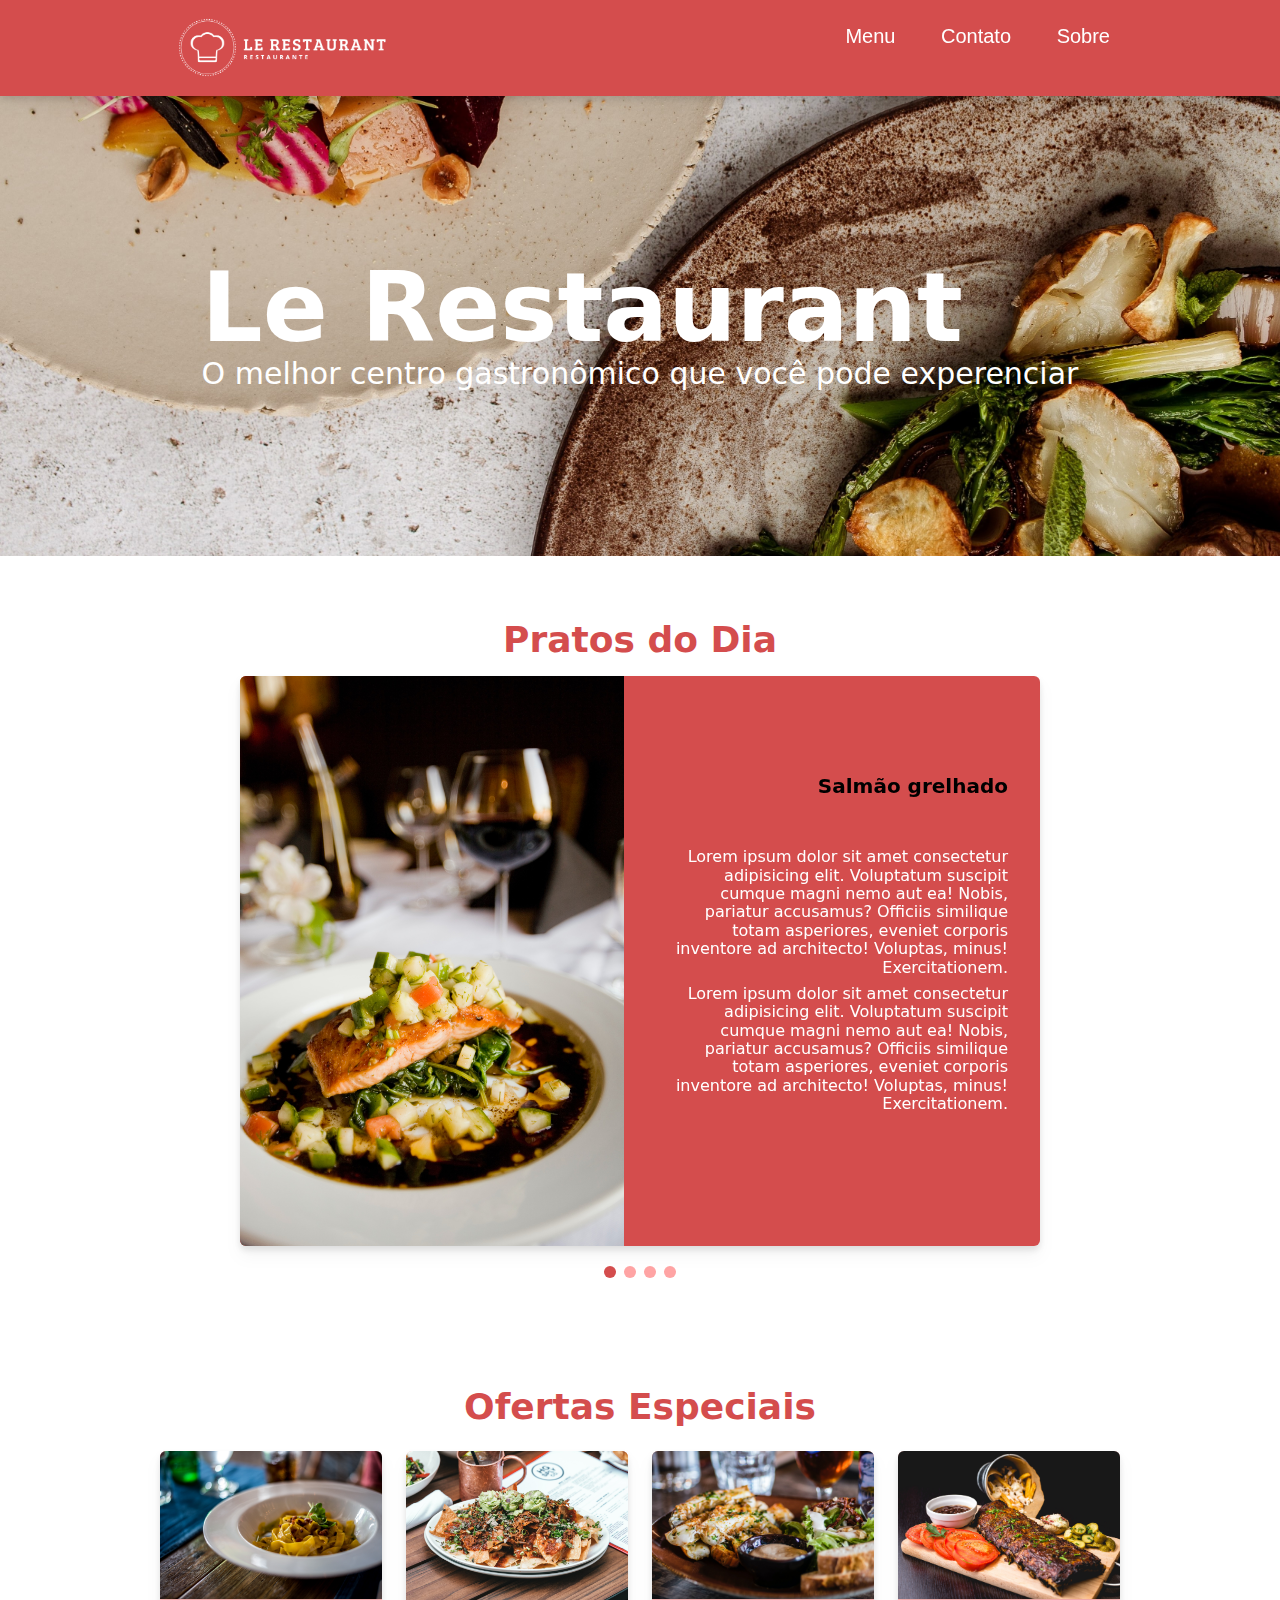
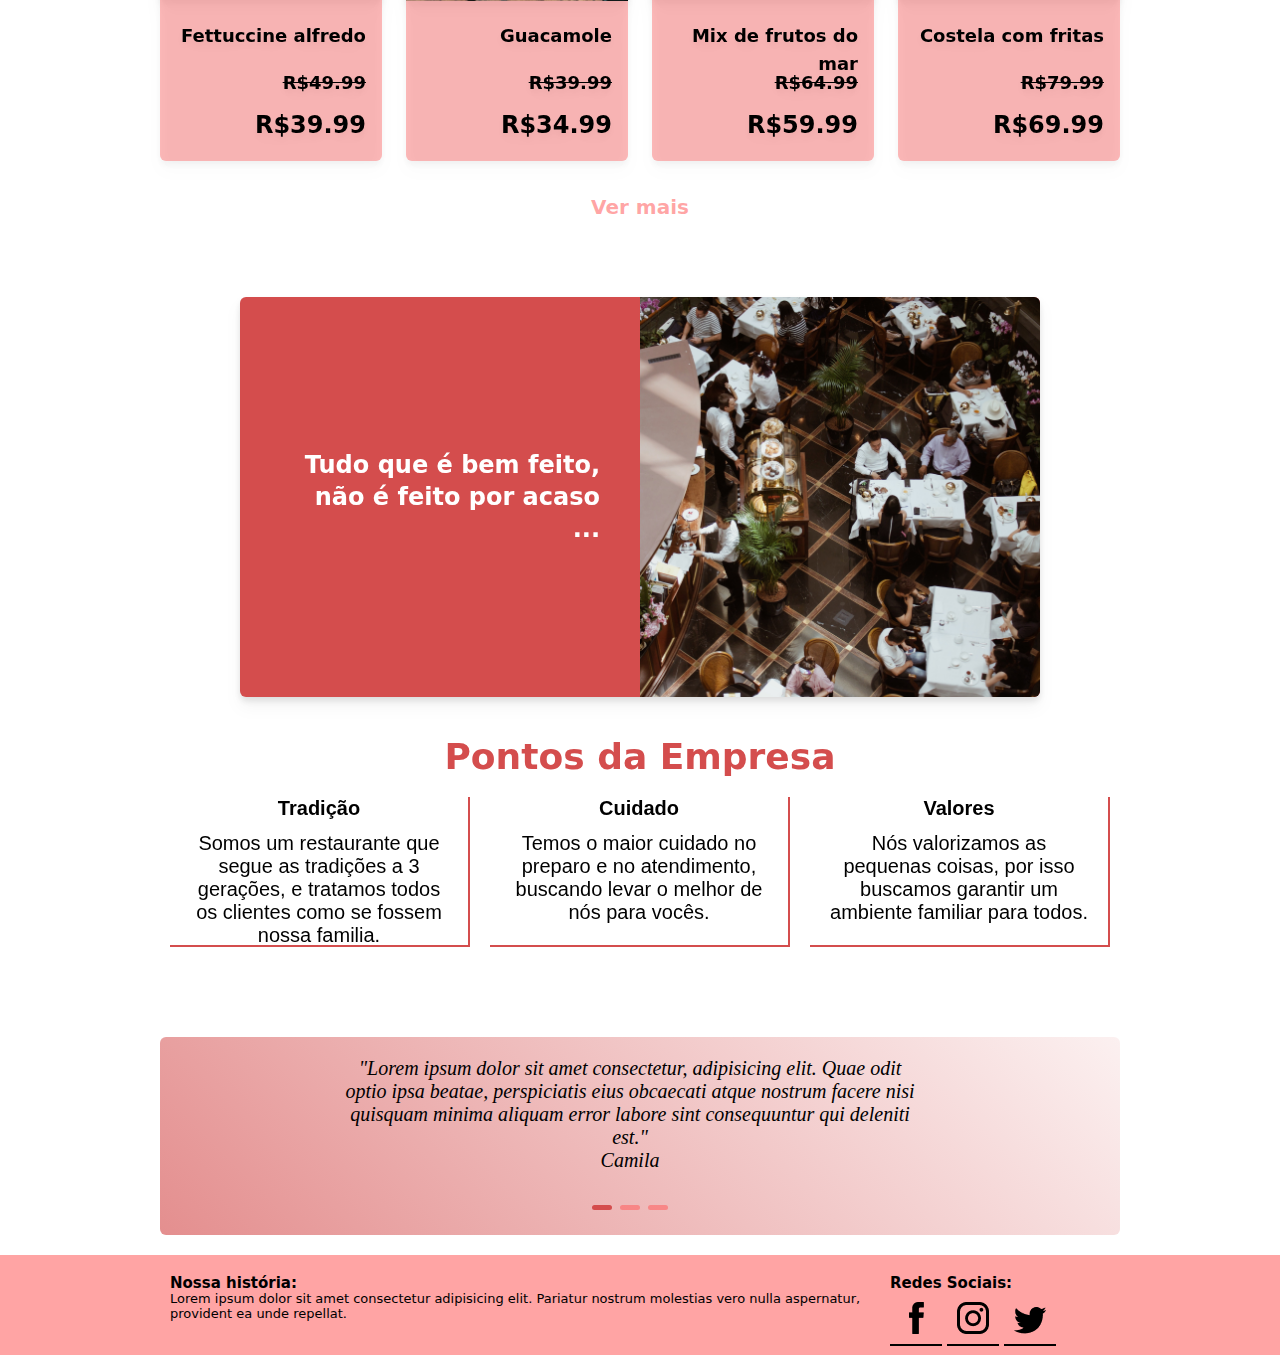
==== commit 6ce9cc11: "Update index.html" ====
--- a/index.html
+++ b/index.html
@@ -67,7 +67,7 @@
     <!--INTRODUÇÃO-->
     <div
       style="
-        background: url(../img/prato-introducao.jpg) center no-repeat;
+        background: url(img/prato-introducao.jpg) center no-repeat;
         width: 100%;
         background-size: cover;
         height: 460px;
